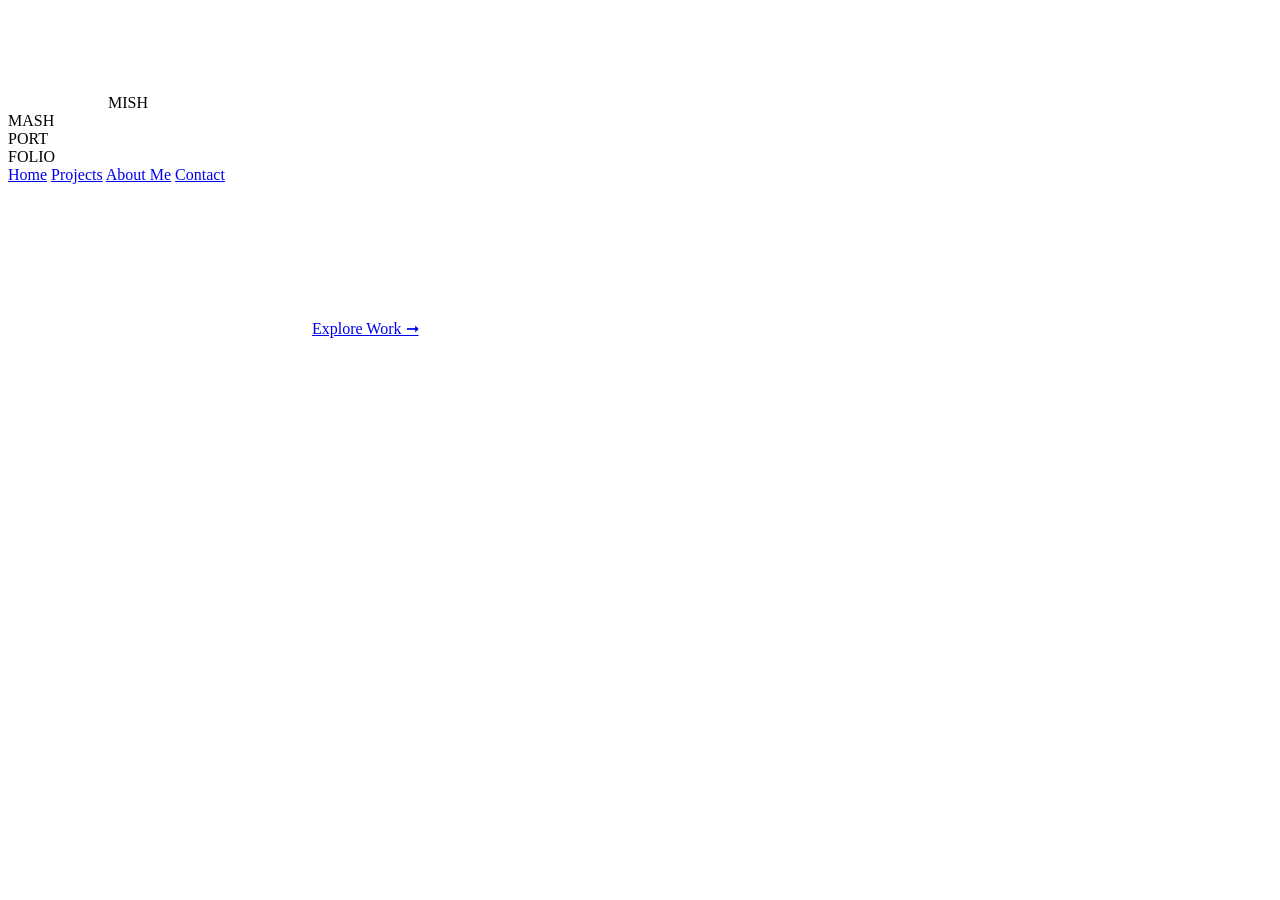
==== index.html @ ba437b5f "Add files via upload" ====
﻿<!DOCTYPE html>
<html lang="en">
<head>
    <meta charset="UTF-8">
    <meta name="viewport" content="width=device-width, initial-scale=1.0">
    <title>Portfolio - Mish Mash</title>
    <link rel="stylesheet" href="styles.css">
</head>
<body>
    <div class="cursor-dot"></div>
    <div class="cursor-outline"></div>

    <div class="corner-tl"></div>
    <div class="corner-tr"></div>
    <div class="corner-br"></div>

    <nav class="sidebar">
        <div class="topo-bg"></div>

    <svg style="display: none;">
        <defs>
            <filter id="topo-filter">
                <feTurbulence id="turbulence" type="fractalNoise" baseFrequency="0.02" numOctaves="8" result="noise" />
                <feDisplacementMap in="SourceGraphic" in2="noise" scale="40" />
            </filter>
        </defs>
    </svg>
        <div class="logo"><span><svg width="100" height="100" viewBox="0 0 400 300" fill="none" xmlns="http://www.w3.org/2000/svg">
<path fill-rule="evenodd" clip-rule="evenodd" d="M400 300H0V0L200 75L400 0V300ZM115 131C81.8629 131 55 157.863 55 191C55 224.137 81.8629 251 115 251C148.137 251 175 224.137 175 191C175 157.863 148.137 131 115 131ZM285 131C251.863 131 225 157.863 225 191C225 224.137 251.863 251 285 251C318.137 251 345 224.137 345 191C345 157.863 318.137 131 285 131Z" fill="white"/>
</svg></span>MISH<br>MASH</div>
        <div class="vertical-title">PORT<br>FOLIO</div>
        <div class="nav-menu">
            <a href="index.html" class="nav-link active">Home</a>
            <a href="projects.html" class="nav-link">Projects</a>
            <a href="about.html" class="nav-link">About Me</a>
            <a href="contact.html" class="nav-link">Contact</a>
        </div>
    </nav>

    <main class="main-content">
        <video autoplay muted loop id="bg-video">
            <source src="showreel no text.mp4" type="video/mp4">
        </video>
        
        <a href="projects.html" class="cta-btn">Explore Work &#10142;</a>
    </main>

    <script src="script.js"></script>
</body>
</html>
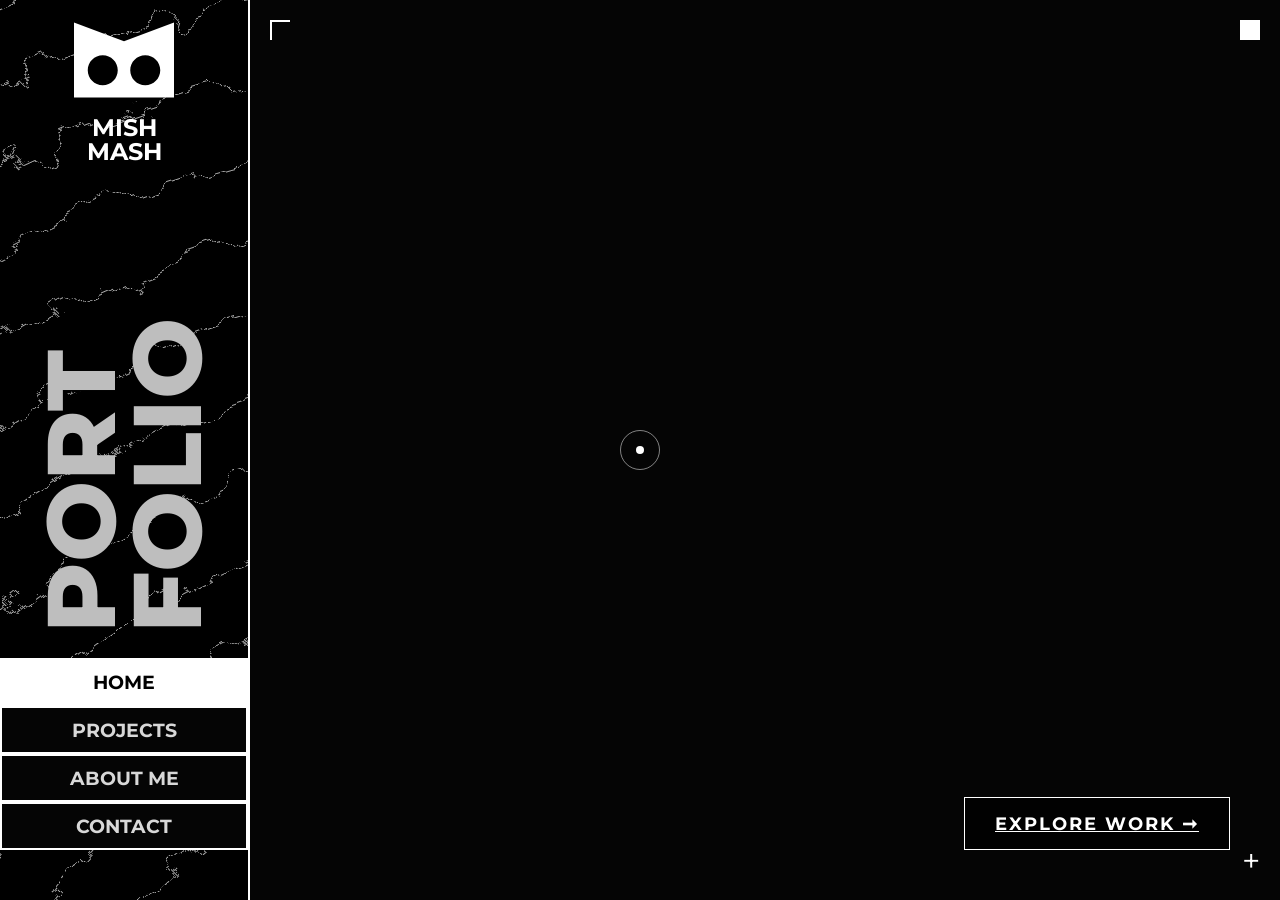
==== commit 14e30c3b: "Update index.html" ====
--- a/index.html
+++ b/index.html
@@ -39,7 +39,7 @@
 
     <main class="main-content">
         <video autoplay muted loop id="bg-video">
-            <source src="showreel no text.mp4" type="video/mp4">
+            <source src="https://vimeo.com/1151840846?fl=pl&fe=cm" type="video/mp4">
         </video>
         
         <a href="projects.html" class="cta-btn">Explore Work &#10142;</a>
@@ -47,4 +47,5 @@
 
     <script src="script.js"></script>
 </body>
-</html>+
+</html>
--- a/styles.css
+++ b/styles.css
@@ -0,0 +1,378 @@
+﻿/* --- RESET & FONTS --- */
+@import url('https://fonts.googleapis.com/css2?family=Montserrat:ital,wght@0,100..900;1,100..900&display=swap');
+
+* {
+    margin: 0;
+    padding: 0;
+    box-sizing: border-box;
+    cursor: none;
+}
+
+body {
+    background-color: #050505;
+    color: white;
+    font-family: 'Montserrat', sans-serif;
+    height: 100vh;
+    overflow: hidden;
+    display: flex;
+}
+
+/* --- CUSTOM CURSOR --- */
+.cursor-dot, .cursor-outline {
+    position: fixed; top: 50%; left: 50%; transform: translate(-50%, -50%);
+    border-radius: 50%; z-index: 9999; pointer-events: none;
+}
+.cursor-dot { width: 8px; height: 8px; background-color: white; }
+.cursor-outline {
+    width: 40px; height: 40px; border: 1px solid rgba(255, 255, 255, 0.5);
+    transition: width 0.2s, height 0.2s;
+}
+
+/* --- SIDEBAR --- */
+.sidebar {
+    width: 250px;
+    height: 100vh;
+    border-right: 2px solid white;
+    display: flex;
+    flex-direction: column;
+    justify-content: space-between;
+
+    padding-bottom: 50px;
+    background: #303030;
+    z-index: 100;
+    flex-shrink: 0;
+}
+.logo { text-align: center; font-weight: 700; line-height: 1; font-size: 1.5rem; }
+.logo span { display: block; font-size: 2.5rem; margin-bottom: 0px; margin-top: 10px;}
+.vertical-title {
+    writing-mode: vertical-rl; transform: rotate(180deg); text-align: left;
+    font-family: 'Montserrat', sans-serif; font-size: 6rem; font-weight: 800; line-height: 90%;
+    text-transform: uppercase; color: #bebebe; flex-grow: 1;
+    display: flex; align-items: center; justify-content: left; pointer-events: none; margin-bottom: 10%; margin-right: 0%;
+}
+.nav-menu { display: flex; flex-direction: column; gap: 0px; background: #050505;}
+.nav-link {
+    text-decoration: none; color: #d8d8d8; font-weight: bold; text-transform: uppercase;
+    font-size: 1.2rem; padding: 10px 15px; border: 2px solid #ffffff;
+    transition: all 0.3s ease; display: block; text-align: center;
+}
+.nav-link:hover {
+    background-color: rgb(129, 129, 129); color: black; border-color: white;
+}
+
+.nav-link.active {
+    background-color: white; color: black; border-color: white;
+}
+
+/* --- MAIN CONTENT & VIDEO --- */
+.main-content {
+    flex-grow: 1; position: relative; overflow: visible;
+    width: 100%; height: 100%;
+    display: flex; justify-content: center; align-items: center;
+}
+#bg-video {
+    position: absolute; top: 0; left: 0; width: 100%; height: 100%;
+    object-fit: cover; z-index: -1; opacity: 0.9;
+}
+
+.cta-btn {
+    position: absolute; bottom: 50px; right: 50px;
+    background: rgba(0,0,0,0.7); color: white; border: 1px solid white;
+    padding: 15px 30px; font-weight: bold; font-size: 1.1rem;
+    text-transform: uppercase; letter-spacing: 2px;
+    transition: 0.3s;
+}
+.cta-btn:hover { background: white; color: black; }
+/* --- HORIZONTAL PROJECTS GALLERY --- */
+.gallery-wrapper {
+    width: 100%;
+    height: 100%;
+    overflow-x: scroll;
+    overflow-y: hidden;
+    display: flex;
+    align-items: center;
+    padding: 100px;
+    /* Hide scrollbar */
+    scrollbar-width: none; 
+    -ms-overflow-style: none;
+}
+.gallery-wrapper::-webkit-scrollbar { display: none; }
+
+.project-track {
+    display: flex;
+    gap: 50px;
+    padding-right: 100px; /* Space at end */
+}
+
+/* --- UPDATED PROJECT CARDS FOR PARALLAX --- */
+.project-card {
+    min-width: 450px; /* Slightly wider */
+    height: 60vh;
+    position: relative;
+    border: 1px solid #333;
+    overflow: clip; /* Critical: hides the overflow of the big image */
+    background: #111;
+    flex-shrink: 0; /* Prevents squashing */
+}
+
+/* The Image needs to be bigger than the card to move */
+.project-card img {
+    position: absolute;
+    width: 200%;      /* Extra width for parallax movement */
+    height: 100%;
+    left: -38%;       /* Center the wide image initially */
+    object-fit: cover;
+    opacity: 0.7;
+    transition: opacity 0.5s ease, transform 0.1s ease; /* Smooth opacity, instant movement */
+    will-change: transform; /* Performance optimization */
+}
+
+.project-card:hover {
+    border-color: white;
+}
+
+.project-card:hover img {
+    opacity: 1;
+}
+
+/* Info box stays the same */
+.project-info {
+    position: absolute; bottom: 0; left: 0; width: 100%;
+    background: linear-gradient(to top, black, transparent);
+    padding: 20px; z-index: 10;
+    transform: translateY(100%); transition: 0.3s;
+}
+.project-card:hover .project-info { transform: translateY(0); }
+
+/* --- MOBILE ADJUSTMENT --- */
+@media (max-width: 768px) {
+    .project-card { min-width: 85vw; height: 50vh; }
+}
+/* --- MODAL (BEHANCE POPUP) --- */
+.modal-overlay {
+    position: fixed; top: 0; left: 0; width: 100%; height: 100%;
+    background: rgba(0,0,0,0.9);
+    z-index: 1000;
+    display: none; /* Hidden by default */
+    justify-content: center;
+    align-items: center;
+    opacity: 0;
+    transition: opacity 0.3s;
+    scrollbar-width: none;
+}
+.modal-overlay.active { display: flex; opacity: 1; scrollbar-width: none;}
+
+.modal-content {
+    width: 90%; height: 90%;
+    background: black; border: 2px solid white;
+    position: relative;
+    scrollbar-width: none; 
+}
+
+.close-modal {
+    position: absolute; top: -40px; right: 0;
+    color: white; font-size: 2rem; font-weight: bold; cursor: pointer;
+}
+.close-modal:hover { color: #aaa; }
+
+iframe { width: 100%; height: 100%; border: none; }
+/* --- UI DECORATION --- */
+.corner-tl, .corner-tr, .corner-br {
+    position: fixed; width: 20px; height: 20px; z-index: 200; pointer-events: none; scrollbar-width: none;
+}
+.corner-tl { top: 20px; left: 270px; border-top: 2px solid white; border-left: 2px solid white; }
+.corner-tr { top: 20px; right: 20px; border: 2px solid white; background: white; }
+.corner-br { bottom: 20px; right: 20px; }
+.corner-br::after { content: '+'; font-size: 2rem; color: white; position: absolute; bottom: 0; right: 0; }
+
+/* --- WINDOW BASE STYLE --- */
+.window-container {
+    background: rgba(0, 0, 0, 0.95); /* Light/White background like video */
+    color: rgb(155, 155, 155);
+    border: 2px solid white;
+    display: flex; flex-direction: column;
+}
+.window-header {
+    background: rgb(255, 255, 255); color: rgb(0, 0, 0); padding: 8px 15px;
+    font-family: monospace; display: flex; justify-content: space-between; align-items: center;
+    font-size: 1.1rem;
+}
+.window-controls span {
+    display: inline-block; width: 12px; height: 12px; border: 2px solid rgb(0, 0, 0); margin-left: 5px;
+}
+.window-body { padding: 30px; overflow-y: auto; flex-grow: 1; }
+
+/* =========================================
+   LAYOUT RESTORATION (VIDEO ACCURACY)
+   ========================================= */
+
+/* --- ABOUT ME LAYOUT --- */
+.about-window {
+    width: 50%; max-width: 1100px; height: 80%;
+}
+
+.about-grid {
+    display: grid;
+    grid-template-rows: auto auto 1fr; /* Header, Bio, Columns */
+    gap: 20px;
+    height: 90%;
+}
+
+/* 1. Top Spec Bar (Name, Age, etc) */
+.spec-bar {
+    display: grid;
+    grid-template-columns: repeat(4, 1fr);
+    border: 2px solid rgb(255, 255, 255);
+    font-family: 'Courier New', monospace;
+    font-weight: bold;
+}
+.spec-item {
+    padding: 10px;
+    border-right: 2px solid rgb(255, 255, 255);
+    display: flex; flex-direction: column;
+}
+.spec-item:last-child { border-right: none; }
+.spec-label { font-size: 0.8rem; text-transform: uppercase; color: #c0c0c0; }
+.spec-val { font-size: 1.2rem; }
+
+/* 2. Bio Text */
+.bio-section {
+    font-size: 1.1rem; line-height: 1.5; border-bottom: 2px solid rgb(255, 255, 255); padding-bottom: 20px; border-color: #ffffff;
+}
+
+/* 3. The 4 Columns (Education, Skills, etc) */
+.info-columns {
+    display: grid;
+    grid-template-columns: 1fr 1fr 1fr 1fr;
+    gap: 20px;
+}
+.column-title {
+    font-size: 1.2rem; font-weight: 800; text-transform: uppercase;
+    border-bottom: 4px solid rgb(255, 255, 255); margin-bottom: 15px; padding-bottom: 5px;
+}
+.timeline-item { margin-bottom: 15px; border-left: 2px solid #2c2c2c; padding-left: 10px; }
+.t-year { font-weight: 800; font-size: 1rem; }
+.t-desc { font-size: 0.9rem; color: #d8d8d8; }
+
+.skills-list span {
+    display: block; /* List style */
+    margin-bottom: 5px; font-weight: 600;
+}
+
+.software-grid {
+    display: grid; grid-template-columns: repeat(3, 1fr); gap: 10px;
+}
+.sw-box {
+    background: white; color: black;
+    height: 40px; display: flex; align-items: center; justify-content: center;
+    font-weight: bold; border-radius: 4px;
+}
+
+/* --- CONTACT LAYOUT --- */
+.contact-window {
+    width: 500px; /* Fixed small width like video */
+    height: auto;
+    position: relative;
+}
+.contact-content {
+    display: flex; flex-direction: column; gap: 15px;
+}
+.contact-input-look {
+    border: 2px solid white;
+    padding: 15px;
+    font-family: 'Courier New', monospace;
+    font-weight: bold;
+    background: black;
+    font-size: 1.1rem;
+    position: relative;
+}
+.contact-label {
+    position: absolute; top: -10px; left: 10px;
+    background: black; padding: 0 5px; font-size: 0.8rem; color: #ffffff;
+}
+.socials-row {
+    display: flex; gap: 10px; justify-content: center; margin-top: 10px;
+}
+.social-btn {
+    width: 50px; height: 50px; border: 2px solid white;
+    display: flex; align-items: center; justify-content: center;
+    text-decoration: none; color: white; font-weight: bold; font-size: 1.2rem;
+    transition: 0.2s;
+}
+.social-btn:hover { background: white; color: black; }
+
+
+/* --- RESPONSIVE FIXES --- */
+@media (max-width: 768px) {
+    body { flex-direction: column; overflow: auto; height: auto; }
+    .sidebar { width: 100%; position: relative; border-right: none; height: auto; flex-direction: row; align-items: center; }
+    .vertical-title { display: none; }
+    .nav-menu { flex-direction: row; }
+    .nav-link { font-size: 0.9rem; padding: 5px 10px; }
+    
+    .cursor-dot, .cursor-outline { display: none; }
+    * { cursor: auto; }
+
+    /* Stack the About Grid on mobile */
+    .about-window { width: 95%; height: auto; margin: 20px 0; }
+    .spec-bar { grid-template-columns: 1fr 1fr; } /* 2x2 on mobile */
+    .info-columns { grid-template-columns: 1fr; } /* Stack columns */
+    
+    /* Contact */
+    .contact-window { width: 90%; }
+}
+/* --- TOPOGRAPHY BACKGROUND --- */
+.sidebar {
+    /* Keep existing styles */
+    position: relative;
+    overflow: hidden; /* Ensure the map doesn't spill out */
+    background: black; /* Fallback */
+}
+
+.topo-bg {
+    position: absolute;
+    top: -10%;
+    left: -10%;
+    width: 150%;
+    height: 150%;
+    z-index: -2; /* Behind everything */
+    opacity: 0.9; /* Subtle visibility */
+    
+    /* Create the "Contour Lines" using repeating gradients */
+    background-image: repeating-radial-gradient(
+        circle at 150% 50%,
+        transparent 0,
+        transparent 74px,
+        #bbbbbb 75px,
+        transparent 76px
+    );
+    
+    /* Apply the SVG filter we defined in HTML */
+    filter: url(#topo-filter);
+    
+    /* Smooth transition for the morphing */
+    transition: transform 3s ease-out;
+}
+
+/* Ensure Logo and Nav sit ON TOP of the background */
+.logo, .vertical-title, .nav-menu {
+    position: relative;
+    z-index: 2;
+}
+@keyframes flow {
+    0% { background-position: 0% 0%; }
+    50% { background-position: 50% 100%; } /* Moves vertical */
+    100% { background-position: 0% 0%; }
+}
+
+.topo-bg {
+    /* ... keep your existing settings ... */
+    position: absolute;
+    /* ... */
+    
+    /* ADD THIS ANIMATION: */
+    animation: flow 10s ease infinite;
+    
+    /* Ensure the background is large enough to scroll */
+    background-size: 100% 200%; 
+}
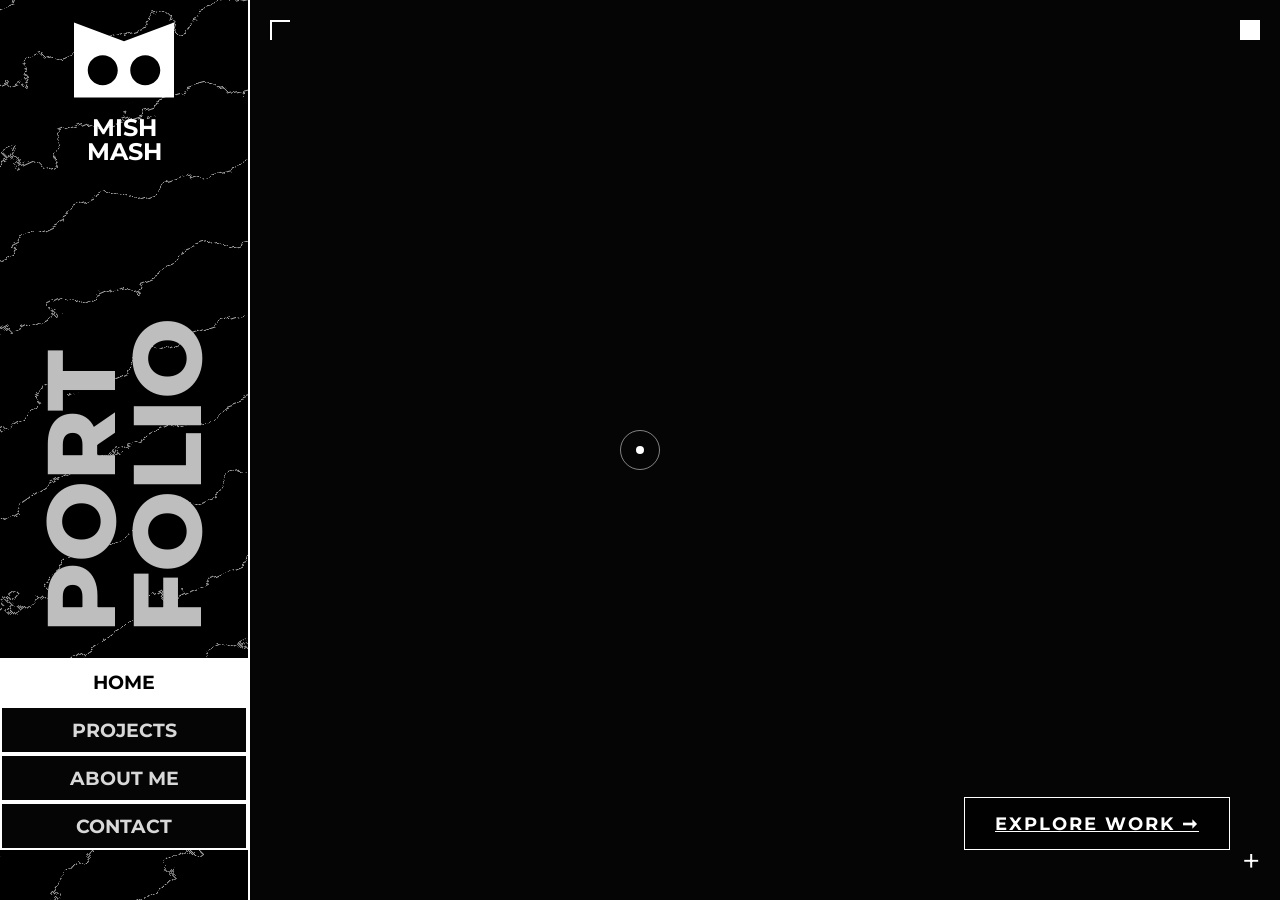
==== commit d319727c: "Update index.html" ====
--- a/index.html
+++ b/index.html
@@ -39,7 +39,7 @@
 
     <main class="main-content">
         <video autoplay muted loop id="bg-video">
-            <source src="https://vimeo.com/1151840846?fl=pl&fe=cm" type="video/mp4">
+            <source src="showreel_vimeo.mp4" type="video/mp4">
         </video>
         
         <a href="projects.html" class="cta-btn">Explore Work &#10142;</a>
@@ -49,3 +49,4 @@
 </body>
 
 </html>
+
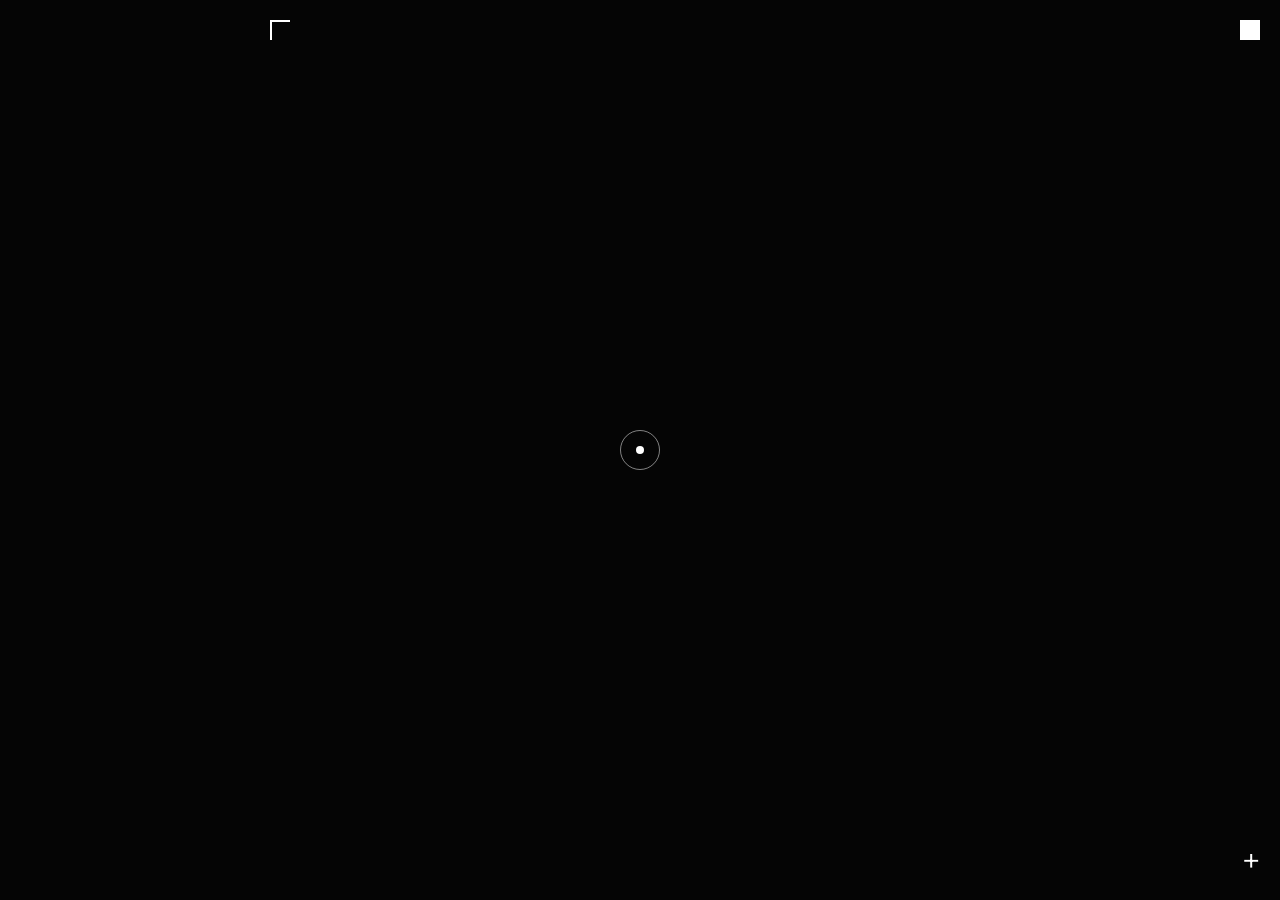
==== commit b57080df: "Update index.html" ====
--- a/index.html
+++ b/index.html
@@ -1,4 +1,4 @@
-﻿<!DOCTYPE html>
+<!DOCTYPE html>
 <html lang="en">
 <head>
     <meta charset="UTF-8">
@@ -9,11 +9,9 @@
 <body>
     <div class="cursor-dot"></div>
     <div class="cursor-outline"></div>
-
-    <div class="corner-tl"></div>
-    <div class="corner-tr"></div>
-    <div class="corner-br"></div>
-
+<video autoplay muted loop id="bg-video">
+            <source src="showreel no text.mp4" type="video/mp4">
+        </video>
     <nav class="sidebar">
         <div class="topo-bg"></div>
 
@@ -25,7 +23,7 @@
             </filter>
         </defs>
     </svg>
-        <div class="logo"><span><svg width="100" height="100" viewBox="0 0 400 300" fill="none" xmlns="http://www.w3.org/2000/svg">
+        <div class="logo"><span><svg width="100" height="100" viewBox="0 0 400 200" fill="none" xmlns="http://www.w3.org/2000/svg">
 <path fill-rule="evenodd" clip-rule="evenodd" d="M400 300H0V0L200 75L400 0V300ZM115 131C81.8629 131 55 157.863 55 191C55 224.137 81.8629 251 115 251C148.137 251 175 224.137 175 191C175 157.863 148.137 131 115 131ZM285 131C251.863 131 225 157.863 225 191C225 224.137 251.863 251 285 251C318.137 251 345 224.137 345 191C345 157.863 318.137 131 285 131Z" fill="white"/>
 </svg></span>MISH<br>MASH</div>
         <div class="vertical-title">PORT<br>FOLIO</div>
@@ -38,15 +36,13 @@
     </nav>
 
     <main class="main-content">
-        <video autoplay muted loop id="bg-video">
-            <source src="showreel_vimeo.mp4" type="video/mp4">
-        </video>
         
+    <div class="corner-tl"></div>
+    <div class="corner-tr"></div>
+    <div class="corner-br"></div>
         <a href="projects.html" class="cta-btn">Explore Work &#10142;</a>
     </main>
 
     <script src="script.js"></script>
 </body>
-
 </html>
-
--- a/styles.css
+++ b/styles.css
@@ -32,7 +32,7 @@
 .sidebar {
     width: 250px;
     height: 100vh;
-    border-right: 2px solid white;
+    border: 2px solid white;
     display: flex;
     flex-direction: column;
     justify-content: space-between;
@@ -43,7 +43,7 @@
     flex-shrink: 0;
 }
 .logo { text-align: center; font-weight: 700; line-height: 1; font-size: 1.5rem; }
-.logo span { display: block; font-size: 2.5rem; margin-bottom: 0px; margin-top: 10px;}
+.logo span { display: block; font-size: 2.5rem; margin-bottom: 0px; margin-top: 10px; margin-left: 10px; margin-right: 10px;}
 .vertical-title {
     writing-mode: vertical-rl; transform: rotate(180deg); text-align: left;
     font-family: 'Montserrat', sans-serif; font-size: 6rem; font-weight: 800; line-height: 90%;
@@ -68,10 +68,10 @@
 .main-content {
     flex-grow: 1; position: relative; overflow: visible;
     width: 100%; height: 100%;
-    display: flex; justify-content: center; align-items: center;
+    display: flex; justify-content: center; align-items: top;
 }
 #bg-video {
-    position: absolute; top: 0; left: 0; width: 100%; height: 100%;
+    position: relative; width: 100%; height: 100%;
     object-fit: cover; z-index: -1; opacity: 0.9;
 }
 
@@ -375,4 +375,5 @@
     
     /* Ensure the background is large enough to scroll */
     background-size: 100% 200%; 
-}+
+}
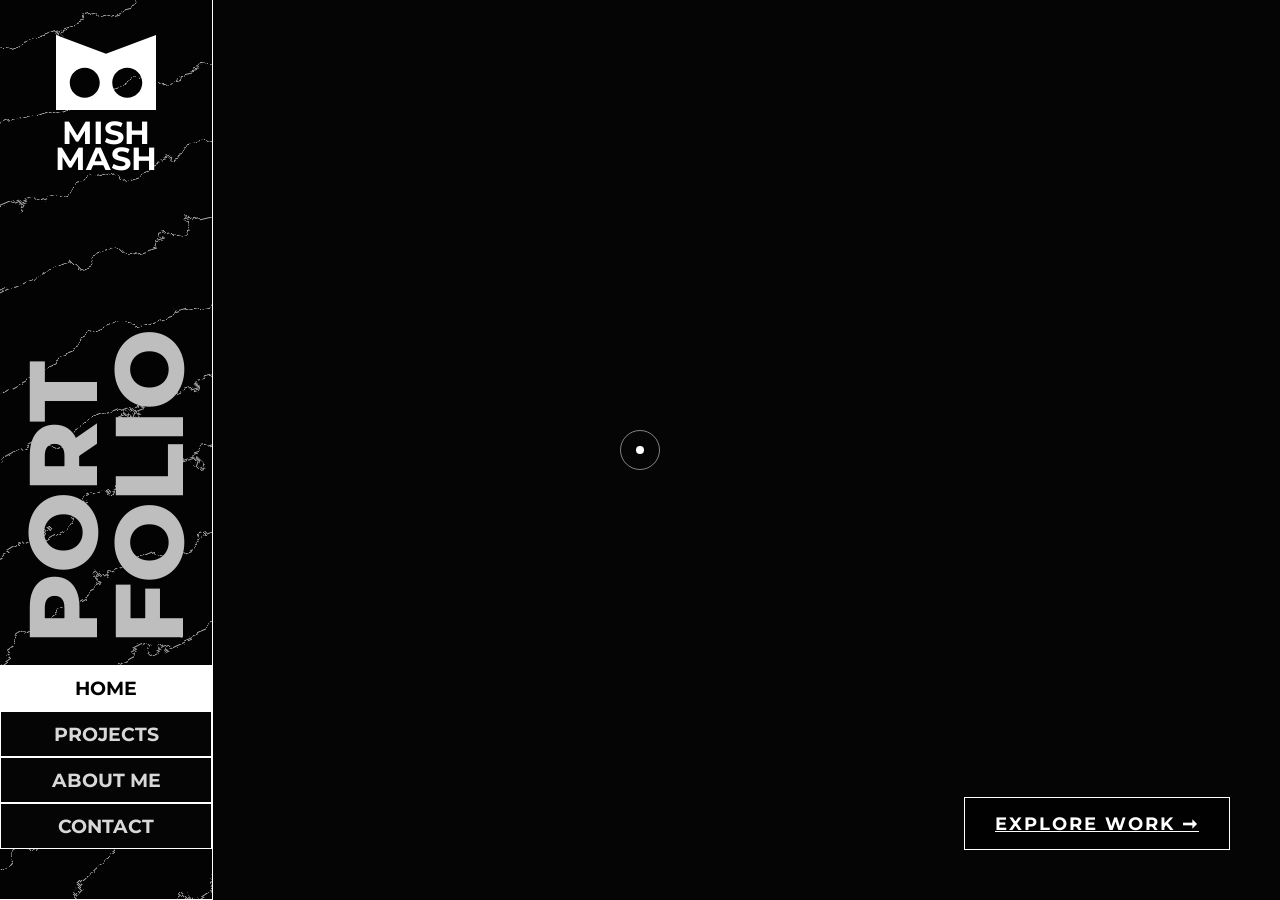
==== commit 1dbf4673: "Update index.html" ====
--- a/index.html
+++ b/index.html
@@ -10,7 +10,7 @@
     <div class="cursor-dot"></div>
     <div class="cursor-outline"></div>
 <video autoplay muted loop id="bg-video">
-            <source src="showreel no text.mp4" type="video/mp4">
+            <source src="showreel_vimeo.mp4" type="video/mp4">
         </video>
     <nav class="sidebar">
         <div class="topo-bg"></div>
@@ -46,3 +46,4 @@
     <script src="script.js"></script>
 </body>
 </html>
+
--- a/styles.css
+++ b/styles.css
@@ -1,4 +1,4 @@
-﻿/* --- RESET & FONTS --- */
+/* --- RESET & FONTS --- */
 @import url('https://fonts.googleapis.com/css2?family=Montserrat:ital,wght@0,100..900;1,100..900&display=swap');
 
 * {
@@ -30,31 +30,34 @@
 
 /* --- SIDEBAR --- */
 .sidebar {
-    width: 250px;
+    width: 20vw;
     height: 100vh;
-    border: 2px solid white;
+    border-right: 1px solid white;
+    border-bottom: 1px solid white;
     display: flex;
     flex-direction: column;
-    justify-content: space-between;
+    flex-flow: column;
+    justify-content: center;
 
     padding-bottom: 50px;
-    background: #303030;
+    background: #30303000;
     z-index: 100;
-    flex-shrink: 0;
-}
-.logo { text-align: center; font-weight: 700; line-height: 1; font-size: 1.5rem; }
-.logo span { display: block; font-size: 2.5rem; margin-bottom: 0px; margin-top: 10px; margin-left: 10px; margin-right: 10px;}
+    flex-shrink: 1;
+}
+.logo { text-align: center; font-weight: 700; line-height: 0.8; font-size: 2rem; }
+.logo span { display: flex; align-items: center; font-size: 2.5rem; margin: 10px; flex-direction: column;}
 .vertical-title {
     writing-mode: vertical-rl; transform: rotate(180deg); text-align: left;
     font-family: 'Montserrat', sans-serif; font-size: 6rem; font-weight: 800; line-height: 90%;
     text-transform: uppercase; color: #bebebe; flex-grow: 1;
     display: flex; align-items: center; justify-content: left; pointer-events: none; margin-bottom: 10%; margin-right: 0%;
 }
-.nav-menu { display: flex; flex-direction: column; gap: 0px; background: #050505;}
+.nav-menu { display: flex; flex-direction: column; gap: 0px; background: #050505; }
 .nav-link {
     text-decoration: none; color: #d8d8d8; font-weight: bold; text-transform: uppercase;
-    font-size: 1.2rem; padding: 10px 15px; border: 2px solid #ffffff;
-    transition: all 0.3s ease; display: block; text-align: center;
+    font-size: 1.2rem; padding: 10px 15px; border: 1px solid #ffffff; 
+    transition: all 0.3s ease; display: block; text-align: center; align-items: center; align-content: center;
+    
 }
 .nav-link:hover {
     background-color: rgb(129, 129, 129); color: black; border-color: white;
@@ -66,124 +69,23 @@
 
 /* --- MAIN CONTENT & VIDEO --- */
 .main-content {
-    flex-grow: 1; position: relative; overflow: visible;
-    width: 100%; height: 100%;
-    display: flex; justify-content: center; align-items: top;
+    flex-grow: 0; position: relative; overflow: visible;
+    width: 100vw; height: 100%;
+    display: flex; justify-content: center; align-items: center;
 }
 #bg-video {
-    position: relative; width: 100%; height: 100%;
-    object-fit: cover; z-index: -1; opacity: 0.9;
+    position: absolute; top: 0; left: 0; width: 100vw; height: 100vh;
+    object-fit: cover; z-index: -1; opacity: 0.4; overflow: visible;
 }
 
 .cta-btn {
-    position: absolute; bottom: 50px; right: 50px;
+    position: fixed; bottom: 50px; right: 50px;
     background: rgba(0,0,0,0.7); color: white; border: 1px solid white;
     padding: 15px 30px; font-weight: bold; font-size: 1.1rem;
     text-transform: uppercase; letter-spacing: 2px;
     transition: 0.3s;
 }
 .cta-btn:hover { background: white; color: black; }
-/* --- HORIZONTAL PROJECTS GALLERY --- */
-.gallery-wrapper {
-    width: 100%;
-    height: 100%;
-    overflow-x: scroll;
-    overflow-y: hidden;
-    display: flex;
-    align-items: center;
-    padding: 100px;
-    /* Hide scrollbar */
-    scrollbar-width: none; 
-    -ms-overflow-style: none;
-}
-.gallery-wrapper::-webkit-scrollbar { display: none; }
-
-.project-track {
-    display: flex;
-    gap: 50px;
-    padding-right: 100px; /* Space at end */
-}
-
-/* --- UPDATED PROJECT CARDS FOR PARALLAX --- */
-.project-card {
-    min-width: 450px; /* Slightly wider */
-    height: 60vh;
-    position: relative;
-    border: 1px solid #333;
-    overflow: clip; /* Critical: hides the overflow of the big image */
-    background: #111;
-    flex-shrink: 0; /* Prevents squashing */
-}
-
-/* The Image needs to be bigger than the card to move */
-.project-card img {
-    position: absolute;
-    width: 200%;      /* Extra width for parallax movement */
-    height: 100%;
-    left: -38%;       /* Center the wide image initially */
-    object-fit: cover;
-    opacity: 0.7;
-    transition: opacity 0.5s ease, transform 0.1s ease; /* Smooth opacity, instant movement */
-    will-change: transform; /* Performance optimization */
-}
-
-.project-card:hover {
-    border-color: white;
-}
-
-.project-card:hover img {
-    opacity: 1;
-}
-
-/* Info box stays the same */
-.project-info {
-    position: absolute; bottom: 0; left: 0; width: 100%;
-    background: linear-gradient(to top, black, transparent);
-    padding: 20px; z-index: 10;
-    transform: translateY(100%); transition: 0.3s;
-}
-.project-card:hover .project-info { transform: translateY(0); }
-
-/* --- MOBILE ADJUSTMENT --- */
-@media (max-width: 768px) {
-    .project-card { min-width: 85vw; height: 50vh; }
-}
-/* --- MODAL (BEHANCE POPUP) --- */
-.modal-overlay {
-    position: fixed; top: 0; left: 0; width: 100%; height: 100%;
-    background: rgba(0,0,0,0.9);
-    z-index: 1000;
-    display: none; /* Hidden by default */
-    justify-content: center;
-    align-items: center;
-    opacity: 0;
-    transition: opacity 0.3s;
-    scrollbar-width: none;
-}
-.modal-overlay.active { display: flex; opacity: 1; scrollbar-width: none;}
-
-.modal-content {
-    width: 90%; height: 90%;
-    background: black; border: 2px solid white;
-    position: relative;
-    scrollbar-width: none; 
-}
-
-.close-modal {
-    position: absolute; top: -40px; right: 0;
-    color: white; font-size: 2rem; font-weight: bold; cursor: pointer;
-}
-.close-modal:hover { color: #aaa; }
-
-iframe { width: 100%; height: 100%; border: none; }
-/* --- UI DECORATION --- */
-.corner-tl, .corner-tr, .corner-br {
-    position: fixed; width: 20px; height: 20px; z-index: 200; pointer-events: none; scrollbar-width: none;
-}
-.corner-tl { top: 20px; left: 270px; border-top: 2px solid white; border-left: 2px solid white; }
-.corner-tr { top: 20px; right: 20px; border: 2px solid white; background: white; }
-.corner-br { bottom: 20px; right: 20px; }
-.corner-br::after { content: '+'; font-size: 2rem; color: white; position: absolute; bottom: 0; right: 0; }
 
 /* --- WINDOW BASE STYLE --- */
 .window-container {
@@ -326,7 +228,7 @@
     /* Keep existing styles */
     position: relative;
     overflow: hidden; /* Ensure the map doesn't spill out */
-    background: black; /* Fallback */
+    background: rgba(0, 0, 0, 0.37); /* Fallback */
 }
 
 .topo-bg {
@@ -375,5 +277,129 @@
     
     /* Ensure the background is large enough to scroll */
     background-size: 100% 200%; 
-
-}
+}
+/* --- PROJECTS GRID (Standard Flexbox) --- */
+.gallery-wrapper {
+    width: 100%;
+    height: 100%;
+    overflow-y: auto; /* Scroll vertical */
+    padding: 40px;
+}
+
+.project-track {
+    display: flex;
+    flex-wrap: wrap; /* Allow wrapping to next line */
+    gap: 30px;
+    justify-content: center;
+    padding-bottom: 100px;
+}
+
+.project-card {
+    width: 400px;       /* Fixed width for album look */
+    height: 300px;      /* Standard 4:3 ratio */
+    position: relative;
+    border: 1px solid #333;
+    overflow: hidden;
+    background: #111;
+    cursor: pointer;
+    transition: transform 0.3s ease, border-color 0.3s;
+}
+
+.project-card:hover {
+    transform: translateY(-5px);
+    border-color: white;
+    box-shadow: 0 10px 30px rgba(0,0,0,0.5);
+}
+
+.project-card img {
+    width: 100%;
+    height: 100%;
+    object-fit: cover;
+    opacity: 0.8;
+    transition: 0.5s;
+}
+
+.project-card:hover img {
+    opacity: 1;
+    transform: scale(1.05);
+}
+
+/* Album Label styling */
+.project-info {
+    position: absolute; bottom: 0; left: 0; width: 100%;
+    background: rgba(0,0,0,0.8);
+    padding: 15px;
+    transform: translateY(0); /* Always visible for albums */
+    border-top: 1px solid #333;
+}
+.project-title { font-size: 1.2rem; font-weight: 800; text-transform: uppercase; }
+.project-cat { color: #888; font-size: 0.9rem; }
+
+
+/* --- SLIDESHOW MODAL --- */
+.modal-overlay {
+    position: fixed; top: 0; left: 0; width: 100vw; height: 100vh;
+    background: rgba(0,0,0,0.95);
+    z-index: 2000;
+    display: none; /* Hidden by default */
+    justify-content: center;
+    align-items: center;
+    opacity: 0; transition: opacity 0.3s;
+}
+.modal-overlay.active { display: flex; opacity: 1; }
+
+.slideshow-container {
+    width: 80%; height: 80%;
+    position: relative;
+    display: flex;
+    justify-content: center;
+    align-items: center;
+}
+
+/* The Main Image in Slideshow */
+.slide-img {
+    max-width: 100%;
+    max-height: 100%;
+    border: 2px solid white;
+    box-shadow: 0 0 50px rgba(255,255,255,0.1);
+    display: none; /* Hidden unless active */
+}
+.slide-img.active { display: block; animation: fadeIn 0.5s; }
+
+/* Navigation Buttons */
+.prev-btn, .next-btn {
+    position: absolute;
+    top: 50%;
+    transform: translateY(-50%);
+    background: rgba(0,0,0,0.5);
+    color: white;
+    border: 1px solid white;
+    width: 50px; height: 50px;
+    display: flex; align-items: center; justify-content: center;
+    font-size: 1.5rem; cursor: pointer;
+    transition: 0.2s;
+    user-select: none;
+    z-index: 2100;
+}
+.prev-btn:hover, .next-btn:hover { background: white; color: black; }
+.prev-btn { left: -70px; }
+.next-btn { right: -70px; }
+
+/* Close Button */
+.close-modal {
+    position: absolute; top: 30px; right: 30px;
+    color: white; font-size: 2rem; font-weight: bold; cursor: pointer; z-index: 2200;
+}
+
+@keyframes fadeIn {
+    from { opacity: 0; transform: scale(0.95); }
+    to { opacity: 1; transform: scale(1); }
+}
+
+/* Mobile Tweaks */
+@media (max-width: 768px) {
+    .project-card { width: 100%; }
+    .prev-btn { left: 10px; }
+    .next-btn { right: 10px; }
+    .slideshow-container { width: 100%; }
+}
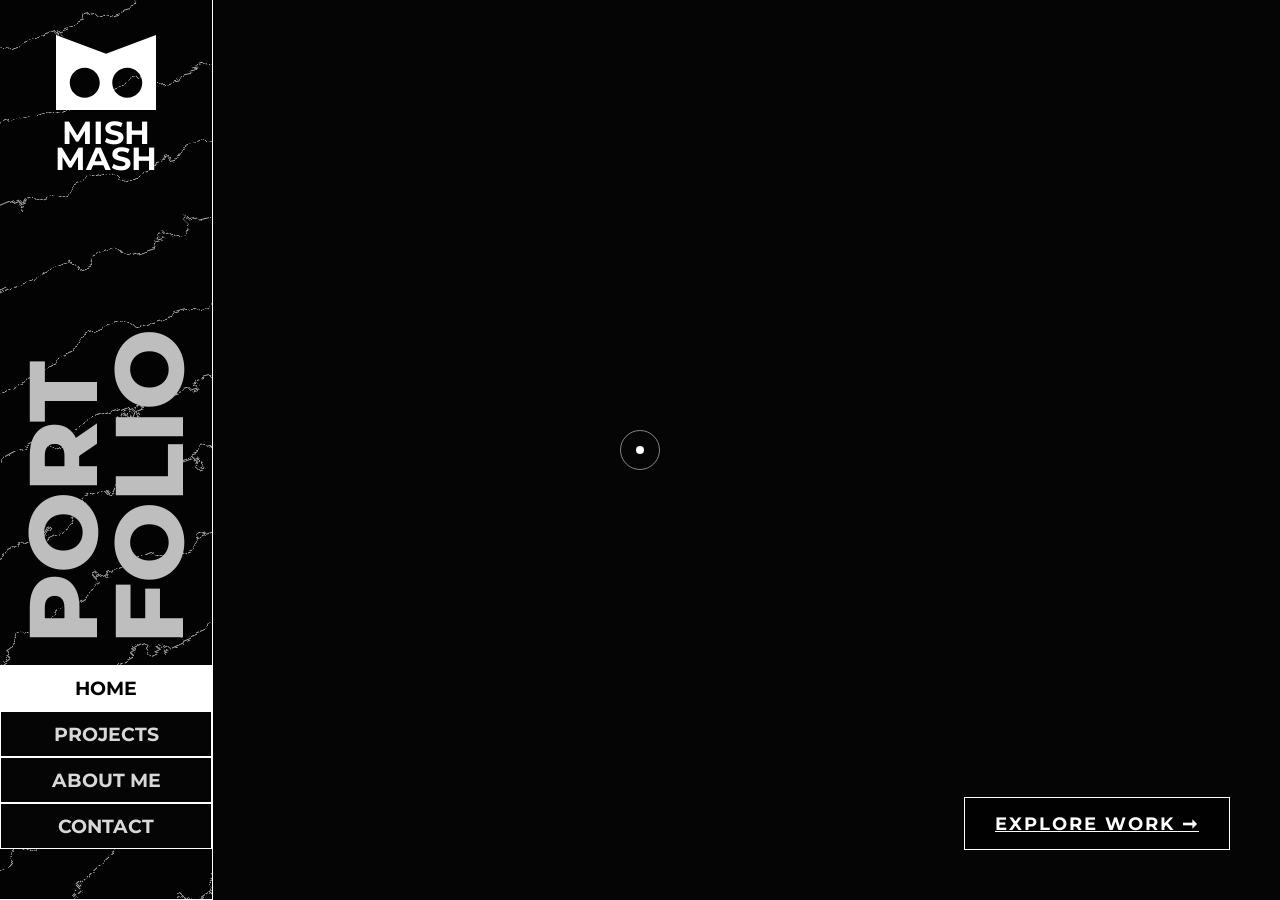
==== commit c3d61a84: "Update index.html" ====
--- a/index.html
+++ b/index.html
@@ -10,7 +10,7 @@
     <div class="cursor-dot"></div>
     <div class="cursor-outline"></div>
 <video autoplay muted loop id="bg-video">
-            <source src="showreel_vimeo.mp4" type="video/mp4">
+            <source src="showreel no text.mp4" type="video/mp4">
         </video>
     <nav class="sidebar">
         <div class="topo-bg"></div>
@@ -40,10 +40,9 @@
     <div class="corner-tl"></div>
     <div class="corner-tr"></div>
     <div class="corner-br"></div>
-        <a href="projects.html" class="cta-btn">Explore Work &#10142;</a>
+    <a href="projects.html" class="cta-btn">Explore Work &#10142;</a>
     </main>
 
     <script src="script.js"></script>
 </body>
 </html>
-
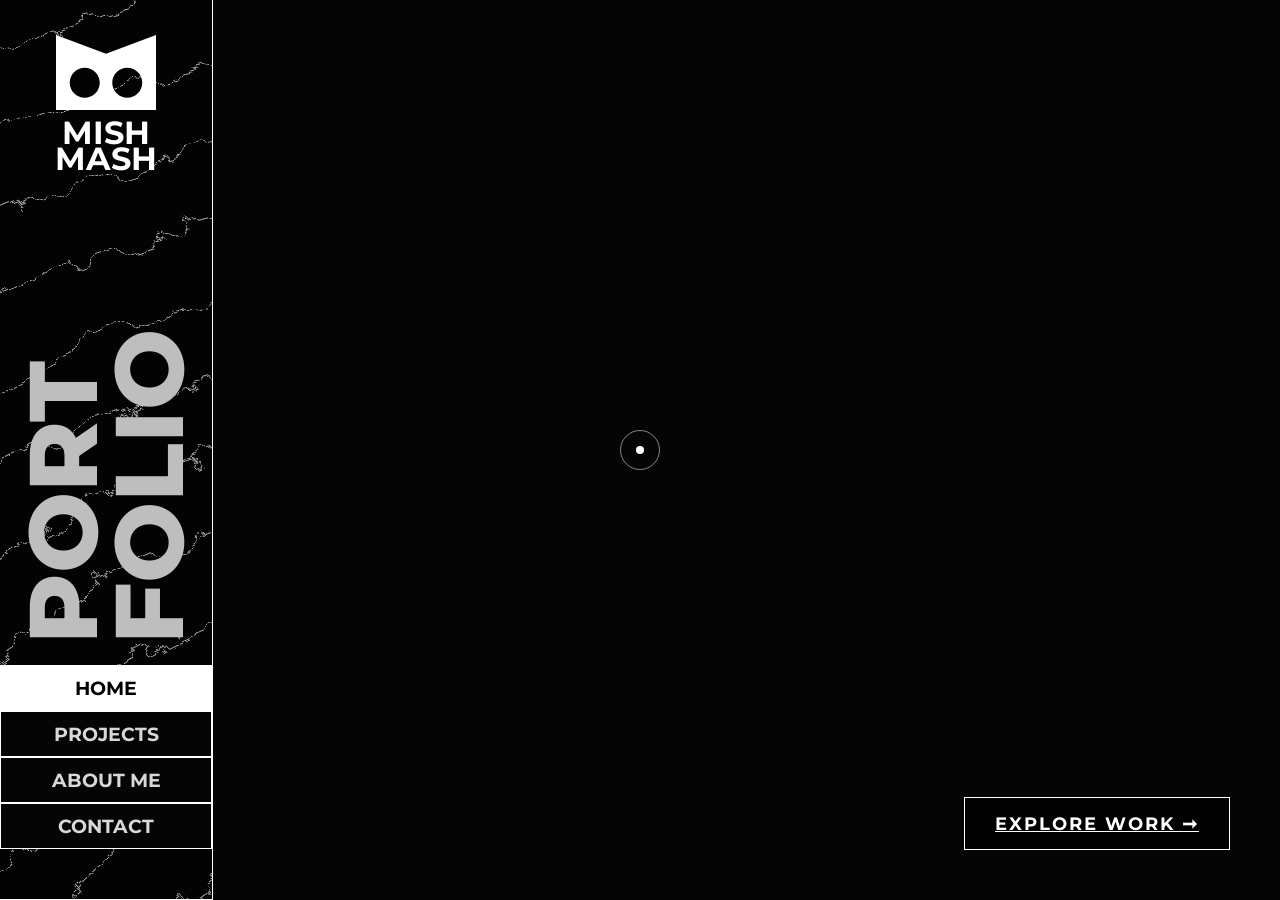
==== commit 50c55a65: "Update index.html" ====
--- a/index.html
+++ b/index.html
@@ -10,7 +10,7 @@
     <div class="cursor-dot"></div>
     <div class="cursor-outline"></div>
 <video autoplay muted loop id="bg-video">
-            <source src="showreel no text.mp4" type="video/mp4">
+            <source src="showreel_vimeo.mp4" type="video/mp4">
         </video>
     <nav class="sidebar">
         <div class="topo-bg"></div>
@@ -46,3 +46,4 @@
     <script src="script.js"></script>
 </body>
 </html>
+
